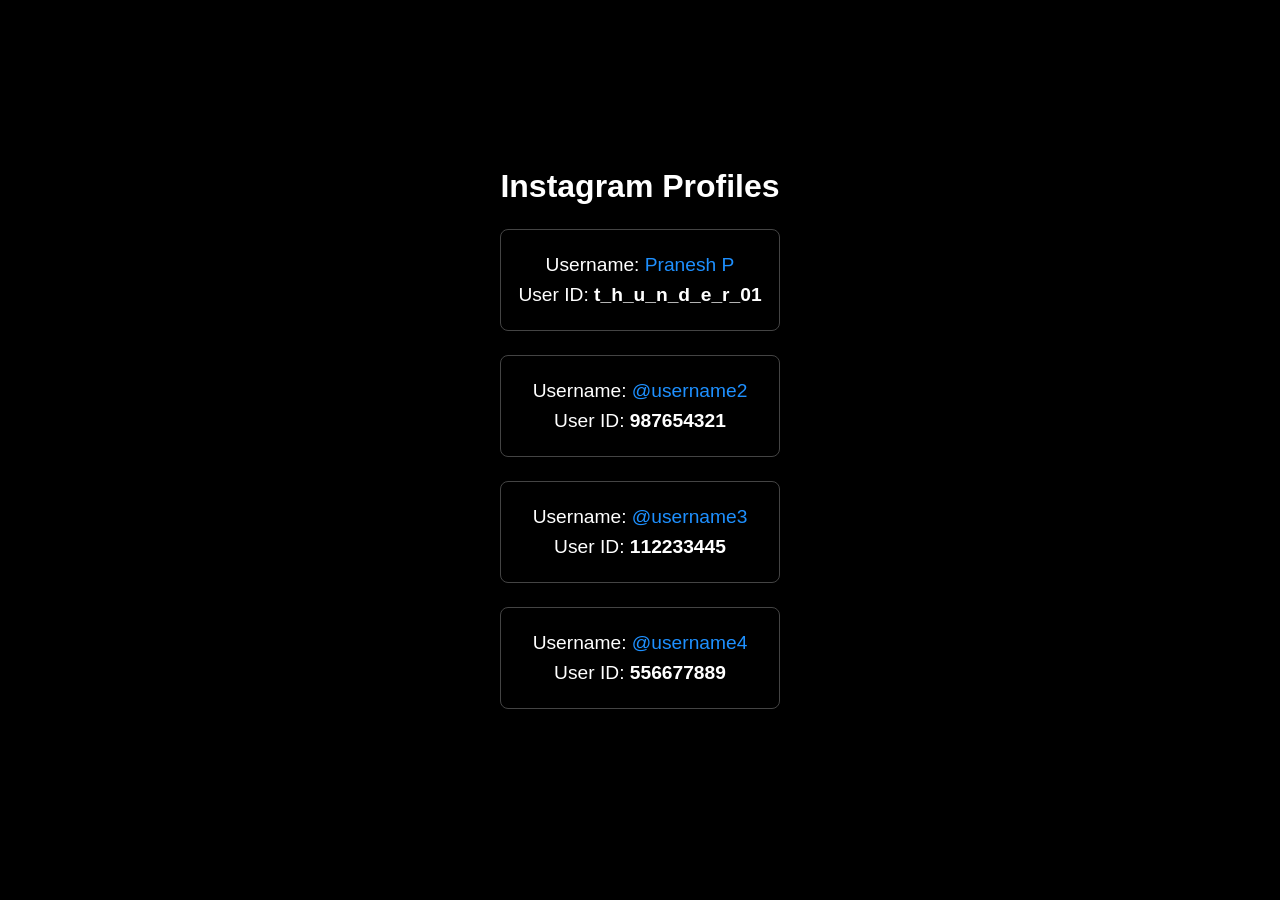
==== insta.html @ c8841ca5 "Create insta.html" ====
<!DOCTYPE html>
<html lang="en">
<head>
    <meta charset="UTF-8">
    <meta name="viewport" content="width=device-width, initial-scale=1.0">
    <title>Instagram User Info</title>
    <style>
        /* Basic reset */
        * {
            margin: 0;
            padding: 0;
            box-sizing: border-box;
        }
        
        body {
            display: flex;
            align-items: center;
            justify-content: center;
            min-height: 100vh;
            background-color: #000;
            color: #fff;
            font-family: Arial, sans-serif;
        }
        
        .container {
            text-align: center;
        }

        h1 {
            font-size: 2rem;
            margin-bottom: 1rem;
        }

        .user-info {
            margin: 1.5rem 0;
            padding: 1rem;
            border: 1px solid #444;
            border-radius: 8px;
        }

        .user-info p {
            font-size: 1.2rem;
            margin: 0.5rem 0;
        }

        a {
            color: #1e90ff;
            text-decoration: none;
        }

        a:hover {
            text-decoration: underline;
        }
    </style>
</head>
<body>
    <div class="container">
        <h1>Instagram Profiles</h1>

        <div class="user-info">
            <p>Username: <a href="https://instagram.com/t_h_u_n_d_e_r_01" target="_blank">Pranesh P</a></p>
            <p>User ID: <strong>t_h_u_n_d_e_r_01</strong></p>
        </div>

        <div class="user-info">
            <p>Username: <a href="https://instagram.com/username2" target="_blank">@username2</a></p>
            <p>User ID: <strong>987654321</strong></p>
        </div>

        <div class="user-info">
            <p>Username: <a href="https://instagram.com/username3" target="_blank">@username3</a></p>
            <p>User ID: <strong>112233445</strong></p>
        </div>

        <div class="user-info">
            <p>Username: <a href="https://instagram.com/username4" target="_blank">@username4</a></p>
            <p>User ID: <strong>556677889</strong></p>
        </div>
    </div>
</body>
</html>
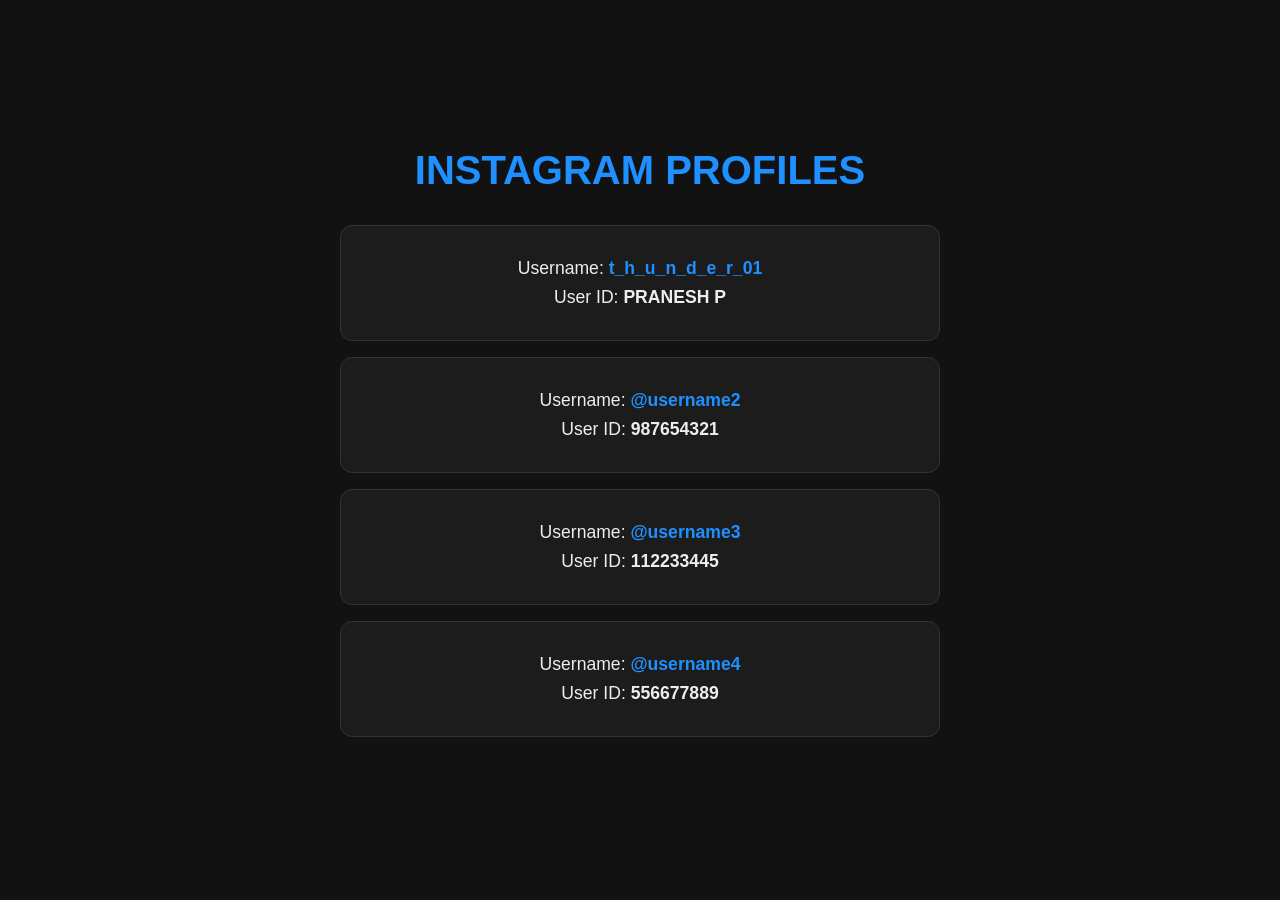
==== commit 27ccf64d: "Update insta.html" ====
--- a/insta.html
+++ b/insta.html
@@ -17,39 +17,52 @@
             align-items: center;
             justify-content: center;
             min-height: 100vh;
-            background-color: #000;
-            color: #fff;
-            font-family: Arial, sans-serif;
+            background-color: #121212;
+            color: #eee;
+            font-family: 'Arial', sans-serif;
         }
         
         .container {
+            max-width: 600px;
+            width: 90%;
             text-align: center;
         }
 
         h1 {
-            font-size: 2rem;
-            margin-bottom: 1rem;
+            font-size: 2.5rem;
+            margin-bottom: 2rem;
+            color: #1e90ff;
+            text-transform: uppercase;
         }
 
         .user-info {
-            margin: 1.5rem 0;
-            padding: 1rem;
-            border: 1px solid #444;
-            border-radius: 8px;
+            background-color: #1c1c1c;
+            margin: 1rem 0;
+            padding: 1.5rem;
+            border: 1px solid #333;
+            border-radius: 12px;
+            transition: transform 0.3s ease, background-color 0.3s ease;
+        }
+
+        .user-info:hover {
+            background-color: #333;
+            transform: translateY(-5px);
         }
 
         .user-info p {
-            font-size: 1.2rem;
+            font-size: 1.1rem;
             margin: 0.5rem 0;
         }
 
         a {
             color: #1e90ff;
             text-decoration: none;
+            font-weight: bold;
+            transition: color 0.3s ease;
         }
 
         a:hover {
-            text-decoration: underline;
+            color: #63a4ff;
         }
     </style>
 </head>
@@ -58,8 +71,8 @@
         <h1>Instagram Profiles</h1>
 
         <div class="user-info">
-            <p>Username: <a href="https://instagram.com/t_h_u_n_d_e_r_01" target="_blank">Pranesh P</a></p>
-            <p>User ID: <strong>t_h_u_n_d_e_r_01</strong></p>
+            <p>Username: <a href="https://instagram.com/t_h_u_n_d_e_r_01" target="_blank">t_h_u_n_d_e_r_01</a></p>
+            <p>User ID: <strong>PRANESH P</strong></p>
         </div>
 
         <div class="user-info">
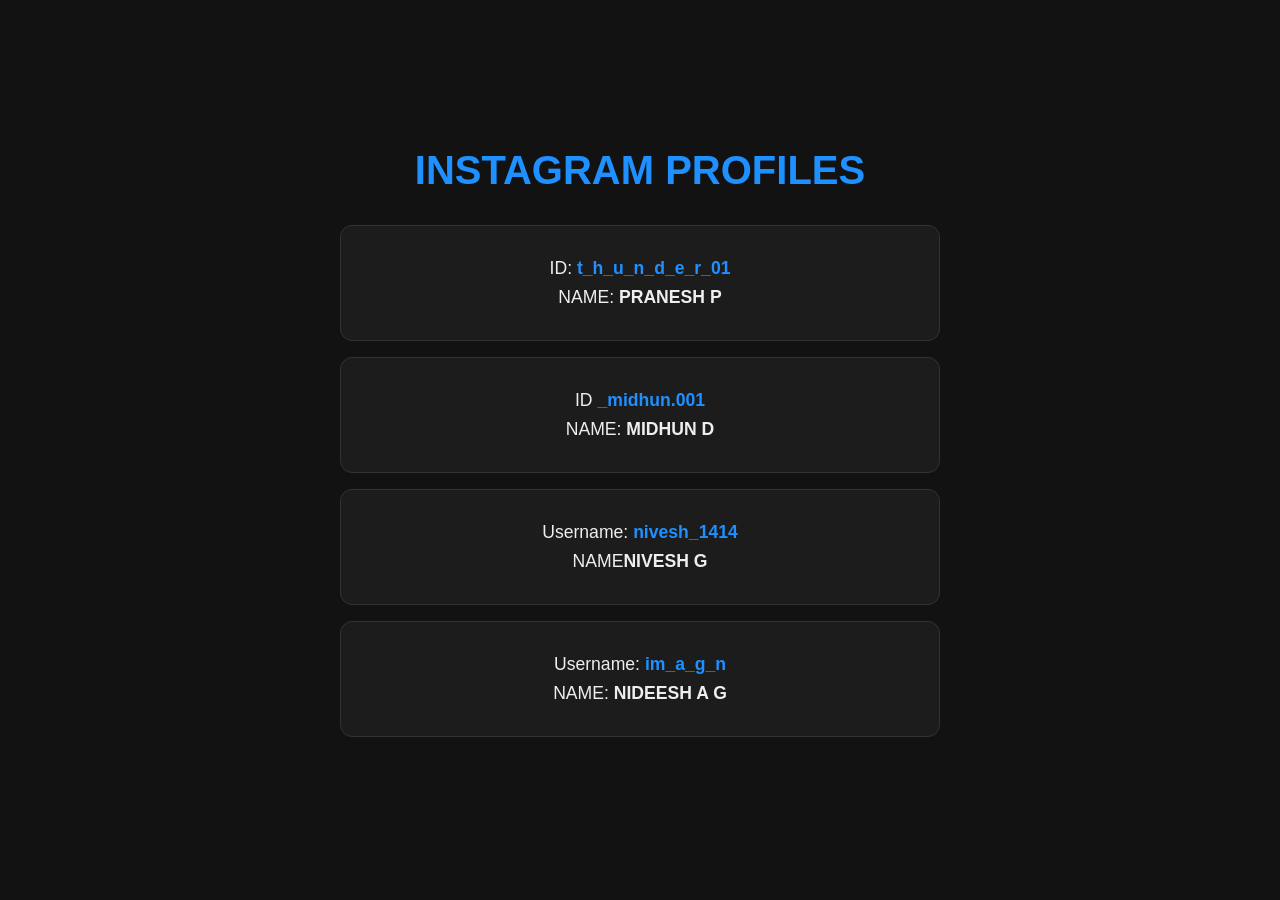
==== commit 2074dd51: "Update insta.html" ====
--- a/insta.html
+++ b/insta.html
@@ -71,23 +71,23 @@
         <h1>Instagram Profiles</h1>
 
         <div class="user-info">
-            <p>Username: <a href="https://instagram.com/t_h_u_n_d_e_r_01" target="_blank">t_h_u_n_d_e_r_01</a></p>
-            <p>User ID: <strong>PRANESH P</strong></p>
+            <p>ID: <a href="https://instagram.com/t_h_u_n_d_e_r_01" target="_blank">t_h_u_n_d_e_r_01</a></p>
+            <p>NAME: <strong>PRANESH P</strong></p>
         </div>
 
         <div class="user-info">
-            <p>Username: <a href="https://instagram.com/username2" target="_blank">@username2</a></p>
-            <p>User ID: <strong>987654321</strong></p>
+            <p>ID <a href="https://instagram.com/_midhun.001" target="_blank">_midhun.001</a></p>
+            <p>NAME: <strong>MIDHUN D</strong></p>
         </div>
 
         <div class="user-info">
-            <p>Username: <a href="https://instagram.com/username3" target="_blank">@username3</a></p>
-            <p>User ID: <strong>112233445</strong></p>
+            <p>Username: <a href="https://instagram.com/nivesh_1414" target="_blank">nivesh_1414</a></p>
+            <p>NAME<strong>NIVESH G</strong></p>
         </div>
 
         <div class="user-info">
-            <p>Username: <a href="https://instagram.com/username4" target="_blank">@username4</a></p>
-            <p>User ID: <strong>556677889</strong></p>
+            <p>Username: <a href="https://instagram.com/im_a_g_n" target="_blank">im_a_g_n</a></p>
+            <p>NAME: <strong>NIDEESH A G</strong></p>
         </div>
     </div>
 </body>
